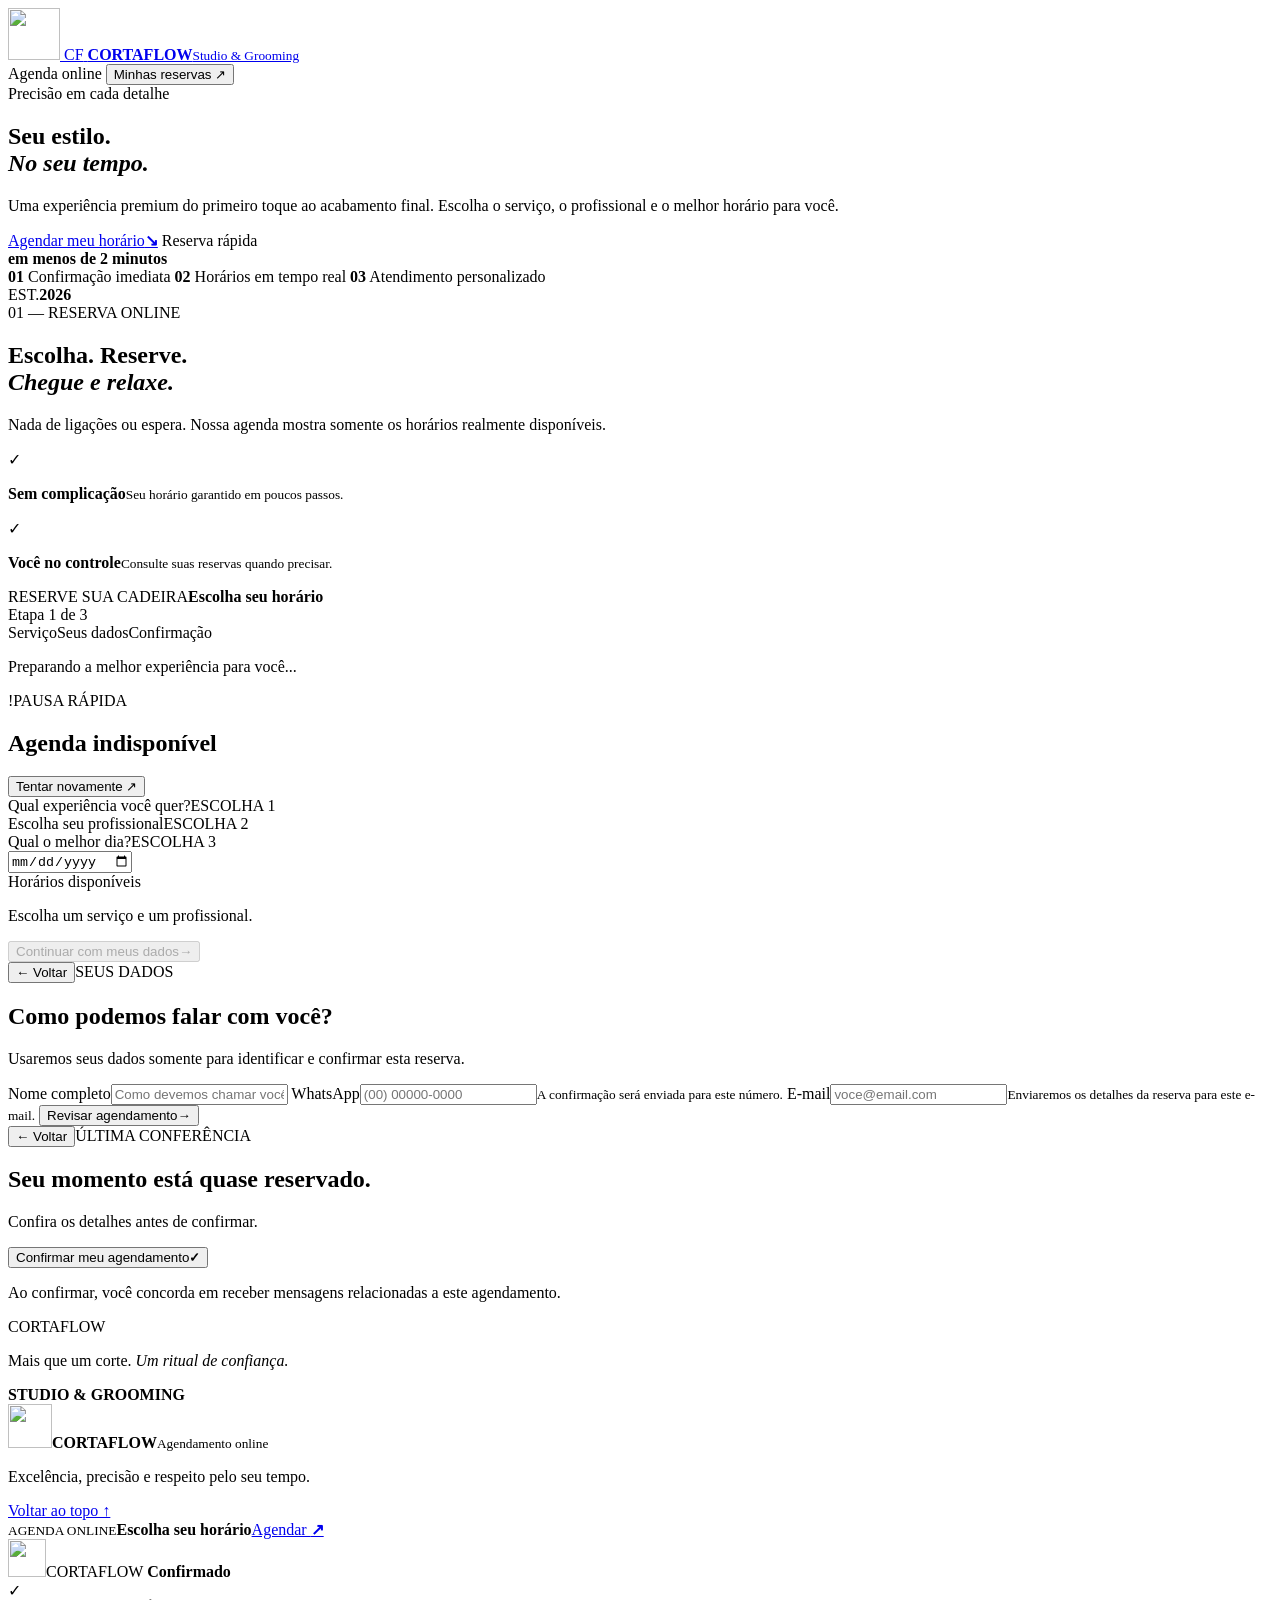
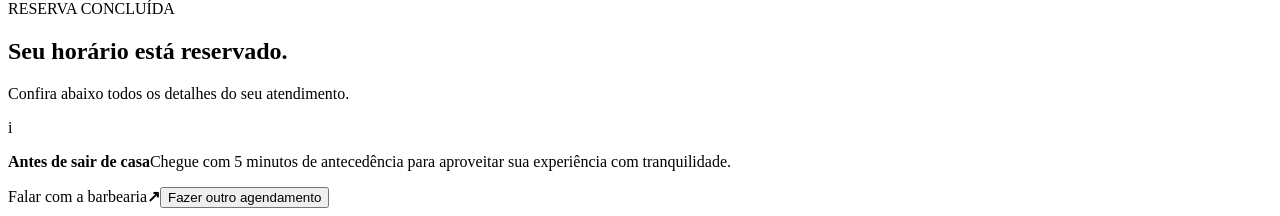
==== app/static/cliente.html @ 199b2a0b "Corrige horarios e melhora grafico de movimento" ====
<!doctype html>
<html lang="pt-BR">
<head>
  <meta charset="utf-8">
  <meta name="viewport" content="width=device-width, initial-scale=1, viewport-fit=cover">
  <meta name="theme-color" content="#0a0a09">
  <link rel="icon" type="image/png" sizes="any" href="/assets/favicon%20cortaflow.png?v=20260722">
  <link rel="apple-touch-icon" href="/assets/favicon%20cortaflow.png?v=20260722">
  <meta name="description" content="Agende seu corte, barba ou tratamento em poucos minutos.">
  <title>CortaFlow · Agendamento online</title>
  <link rel="preconnect" href="https://fonts.googleapis.com">
  <link rel="preconnect" href="https://fonts.gstatic.com" crossorigin>
  <link href="https://fonts.googleapis.com/css2?family=Inter:wght@400;500;600;700;800&family=Oswald:wght@500;600;700&display=swap" rel="stylesheet">
  <link rel="stylesheet" href="/cliente.css?v=20260729-booking-hours">
</head>
<body>
  <header class="topbar">
    <div class="topbar-inner">
      <a class="identity" href="#top" aria-label="Voltar ao início">
        <img class="identity-logo shop-logo" src="/assets/cortaflow-icon-default.png" alt="" width="52" height="52">
        <span id="shop-initials" class="visually-hidden">CF</span>
        <span class="identity-copy"><strong id="shop-name">CORTAFLOW</strong><small id="shop-address">Studio &amp; Grooming</small></span>
      </a>
      <div class="topbar-actions">
        <span class="status-chip"><i></i> Agenda online</span>
        <button class="text-button" id="find" type="button">Minhas reservas <span>↗</span></button>
      </div>
    </div>
  </header>

  <main id="top">
    <section class="hero" aria-labelledby="hero-title">
      <div class="hero-image" role="img" aria-label="Barbeiro finalizando o corte de um cliente"></div>
      <div class="hero-grain" aria-hidden="true"></div>
      <div class="hero-orbit orbit-a" aria-hidden="true"></div>
      <div class="hero-orbit orbit-b" aria-hidden="true"></div>
      <div class="hero-inner">
        <div class="hero-copy">
          <span class="eyebrow"><i></i> Precisão em cada detalhe</span>
          <h1 id="hero-title">Seu estilo.<br><em>No seu tempo.</em></h1>
          <p>Uma experiência premium do primeiro toque ao acabamento final. Escolha o serviço, o profissional e o melhor horário para você.</p>
          <div class="hero-actions">
            <a class="gold-button" href="#booking"><span>Agendar meu horário</span><b>↘</b></a>
            <span class="hero-caption">Reserva rápida<br><strong>em menos de 2 minutos</strong></span>
          </div>
          <div class="trust-row" aria-label="Benefícios">
            <span><b>01</b> Confirmação imediata</span>
            <span><b>02</b> Horários em tempo real</span>
            <span><b>03</b> Atendimento personalizado</span>
          </div>
        </div>
      </div>
      <div class="hero-signature" aria-hidden="true"><span>EST.</span><b>2026</b></div>
    </section>

    <section id="booking" class="booking-section" aria-label="Agendamento">
      <div class="booking-context">
        <span class="section-index">01 — RESERVA ONLINE</span>
        <h2>Escolha. Reserve.<br><em>Chegue e relaxe.</em></h2>
        <p>Nada de ligações ou espera. Nossa agenda mostra somente os horários realmente disponíveis.</p>
        <div class="booking-benefits">
          <div><span>✓</span><p><strong>Sem complicação</strong><small>Seu horário garantido em poucos passos.</small></p></div>
          <div><span>✓</span><p><strong>Você no controle</strong><small>Consulte suas reservas quando precisar.</small></p></div>
        </div>
      </div>

      <section class="booking-shell" aria-label="Formulário de agendamento">
        <div class="progress">
          <div class="progress-head">
            <div><span class="progress-kicker">RESERVE SUA CADEIRA</span><strong id="step-title">Escolha seu horário</strong></div>
            <span id="step-label">Etapa 1 de 3</span>
          </div>
          <div class="progress-track"><i id="progress-bar"></i></div>
          <div class="progress-steps" aria-hidden="true"><span class="active">Serviço</span><span>Seus dados</span><span>Confirmação</span></div>
        </div>

        <div id="loading" class="state"><span class="spinner"></span><p>Preparando a melhor experiência para você...</p></div>
        <div id="fatal" class="state hidden"><span class="state-icon">!</span><span class="progress-kicker">PAUSA RÁPIDA</span><h2>Agenda indisponível</h2><p id="fatal-message"></p><button type="button" onclick="location.reload()">Tentar novamente <span>↗</span></button></div>
        <div id="flow" class="hidden">
          <section class="step" data-step="1">
            <div class="field-block"><div class="field-heading"><label>Qual experiência você quer?</label><span class="field-hint">ESCOLHA 1</span></div><div id="services" class="service-list"></div></div>
            <div id="barber-block" class="field-block muted-block"><div class="field-heading"><label>Escolha seu profissional</label><span class="field-hint">ESCOLHA 2</span></div><div id="barbers" class="professional-list"></div></div>
            <div id="date-block" class="field-block muted-block"><div class="field-heading"><label for="date">Qual o melhor dia?</label><span class="field-hint">ESCOLHA 3</span></div><input id="date" type="date"></div>
            <div id="time-block" class="field-block muted-block"><div class="field-row"><label>Horários disponíveis</label><small id="slot-count"></small></div><div id="slots" class="slot-grid"><p class="helper">Escolha um serviço e um profissional.</p></div></div>
            <button id="to-details" class="primary booking-cta" type="button" disabled><span>Continuar com meus dados</span><b>→</b></button>
          </section>

          <section class="step hidden" data-step="2">
            <button class="back" type="button" data-back="1">← Voltar</button><span class="step-kicker">SEUS DADOS</span><h2>Como podemos falar com você?</h2><p class="description">Usaremos seus dados somente para identificar e confirmar esta reserva.</p>
            <label class="input-label" for="name">Nome completo<input id="name" autocomplete="name" required placeholder="Como devemos chamar você?"></label>
            <label class="input-label" for="phone">WhatsApp<input id="phone" type="tel" inputmode="tel" autocomplete="tel" required placeholder="(00) 00000-0000"><small>A confirmação será enviada para este número.</small></label>
            <label class="input-label" for="client-email">E-mail<input id="client-email" type="email" inputmode="email" autocomplete="email" required placeholder="voce@email.com"><small>Enviaremos os detalhes da reserva para este e-mail.</small></label>
            <button id="to-review" class="primary" type="button"><span>Revisar agendamento</span><b>→</b></button>
          </section>

          <section class="step hidden" data-step="3">
            <button class="back" type="button" data-back="2">← Voltar</button><span class="step-kicker">ÚLTIMA CONFERÊNCIA</span><h2>Seu momento está quase reservado.</h2><p class="description">Confira os detalhes antes de confirmar.</p><div id="review" class="review"></div><button id="confirm" class="primary" type="button"><span>Confirmar meu agendamento</span><b>✓</b></button><p class="legal">Ao confirmar, você concorda em receber mensagens relacionadas a este agendamento.</p>
          </section>
          <p id="error" class="error" role="alert"></p>
        </div>
      </section>
    </section>

    <section class="experience-strip" aria-label="Experiência CortaFlow">
      <span class="shop-brand-name">CORTAFLOW</span><p>Mais que um corte. <em>Um ritual de confiança.</em></p><b>STUDIO &amp; GROOMING</b>
    </section>
  </main>

  <footer><div class="footer-inner"><div class="footer-brand"><img class="shop-logo" src="/assets/cortaflow-icon-default.png" alt="" width="44" height="44"><span><strong class="shop-brand-name">CORTAFLOW</strong><small>Agendamento online</small></span></div><p>Excelência, precisão e respeito pelo seu tempo.</p><a href="#top">Voltar ao topo ↑</a></div></footer>

  <div class="mobile-reserve-bar"><span><small>AGENDA ONLINE</small><strong>Escolha seu horário</strong></span><a href="#booking">Agendar <b>↗</b></a></div>

  <section id="success" class="success-overlay hidden" aria-live="polite">
    <div class="success-card">
      <div class="success-brand"><img class="shop-logo" src="/assets/cortaflow-icon-default.png" alt="" width="38" height="38"><span class="shop-brand-name">CORTAFLOW</span><strong><i></i> Confirmado</strong></div>
      <div class="success-icon">✓</div>
      <span class="step-kicker">RESERVA CONCLUÍDA</span>
      <h2>Seu horário está reservado.</h2>
      <p>Confira abaixo todos os detalhes do seu atendimento.</p>
      <div id="summary" class="summary"></div>
      <div class="reservation-guidance"><span>i</span><p><b>Antes de sair de casa</b>Chegue com 5 minutos de antecedência para aproveitar sua experiência com tranquilidade.</p></div>
      <div class="success-actions"><a id="whatsapp" class="primary link-button" target="_blank" rel="noopener"><span>Falar com a barbearia</span><b>↗</b></a><button class="secondary restart" type="button" onclick="location.reload()">Fazer outro agendamento</button></div>
    </div>
  </section>

  <dialog id="lookup"><form method="dialog"><div class="dialog-head"><div><span class="step-kicker">CONSULTA RÁPIDA</span><h2>Minhas reservas</h2></div><button value="cancel" class="close" type="submit" aria-label="Fechar">×</button></div><p class="dialog-copy">Use o mesmo WhatsApp informado no agendamento.</p><label class="input-label" for="lookup-phone">Telefone<input id="lookup-phone" type="tel" inputmode="tel" autocomplete="tel" placeholder="(00) 00000-0000"></label><button id="lookup-submit" type="button" class="primary"><span>Consultar agora</span><b>→</b></button><div id="lookup-result"></div></form></dialog>
  <script src="/cliente.js?v=20260729-booking-hours"></script>
</body>
</html>
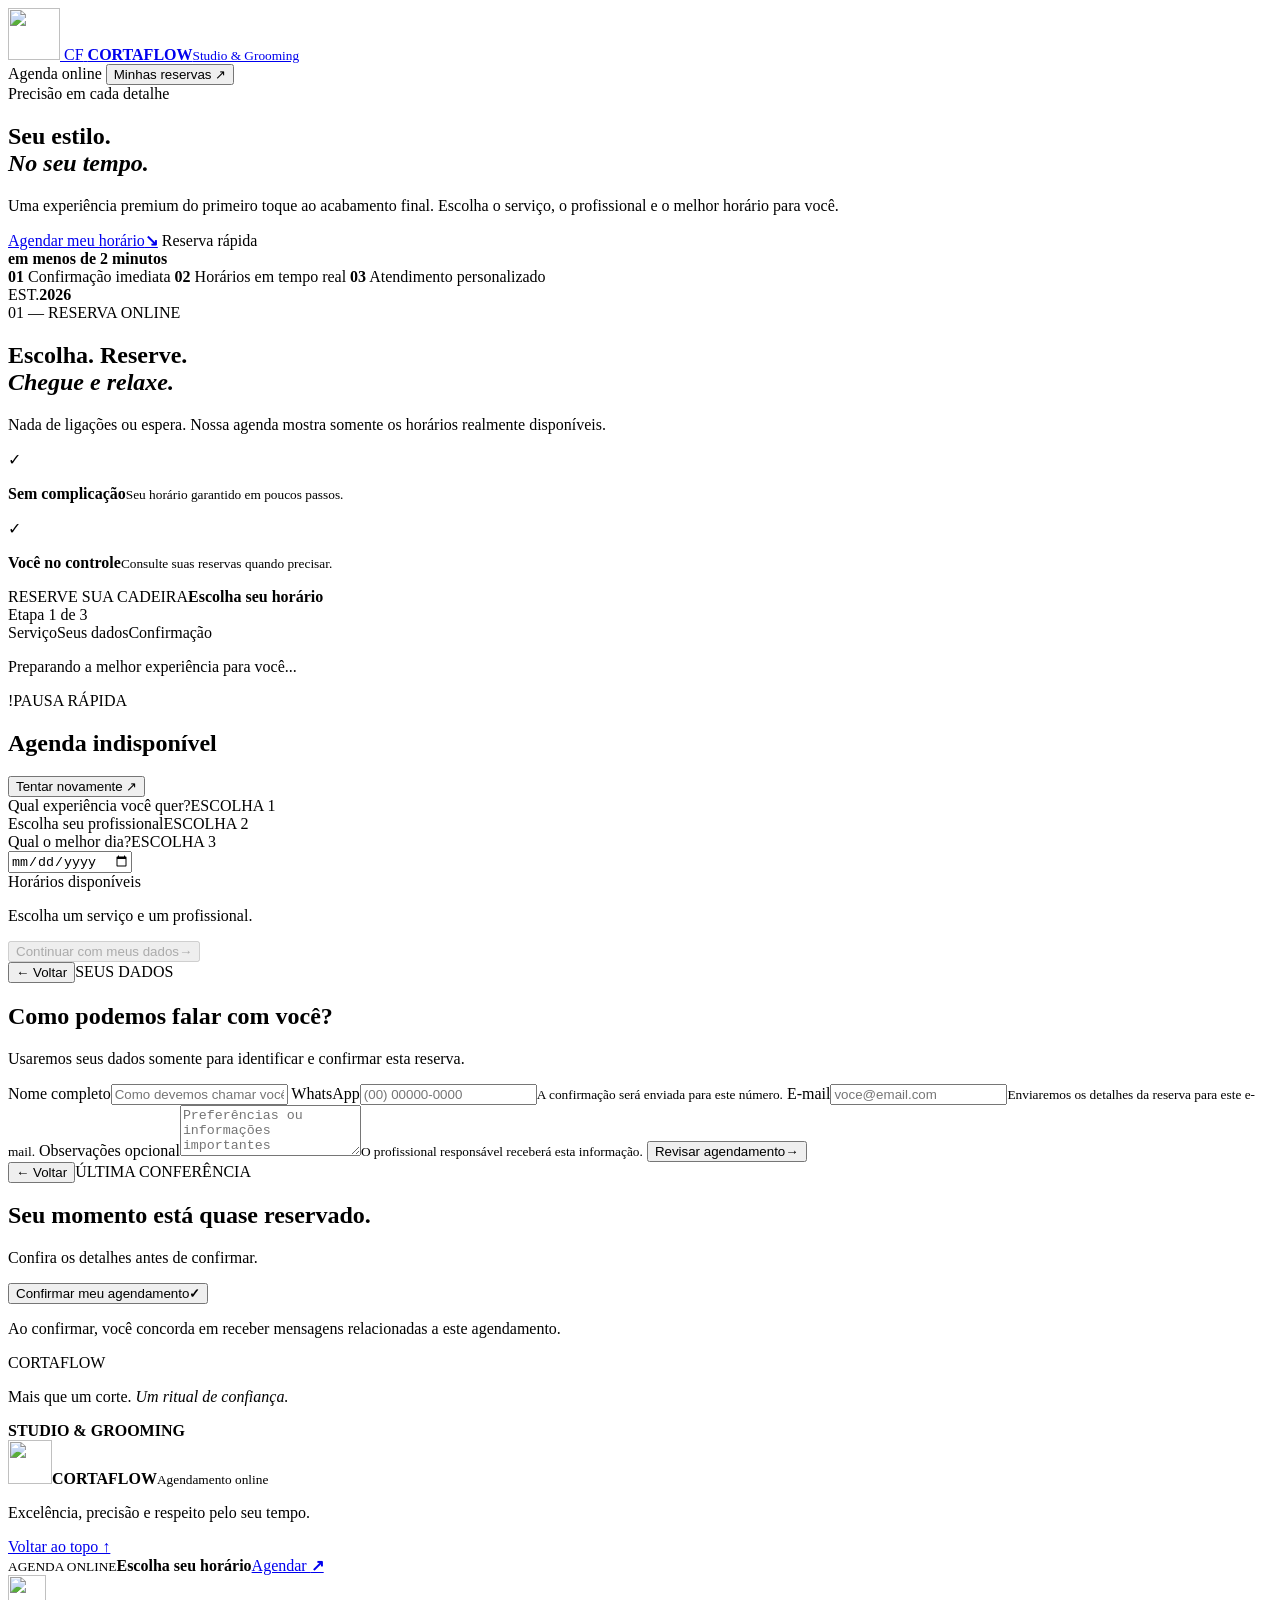
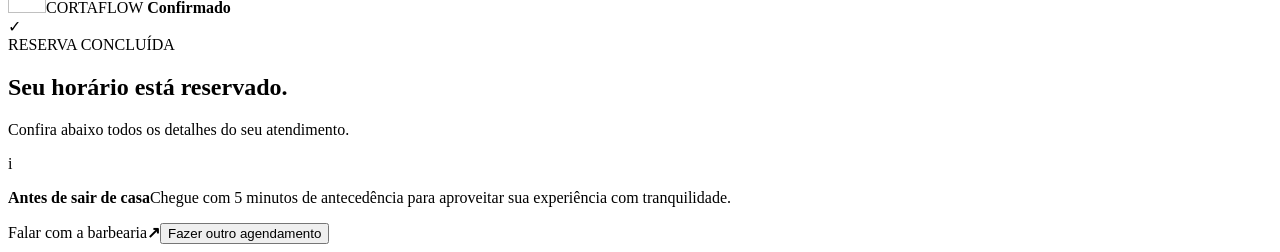
==== commit 2b189ad3: "feat: adiciona notificacoes de barbeiros e PWA" ====
--- a/app/static/cliente.html
+++ b/app/static/cliente.html
@@ -4,14 +4,16 @@
   <meta charset="utf-8">
   <meta name="viewport" content="width=device-width, initial-scale=1, viewport-fit=cover">
   <meta name="theme-color" content="#0a0a09">
-  <link rel="icon" type="image/png" sizes="any" href="/assets/favicon%20cortaflow.png?v=20260722">
-  <link rel="apple-touch-icon" href="/assets/favicon%20cortaflow.png?v=20260722">
+  <link rel="manifest" href="/manifest.webmanifest">
+  <link rel="icon" type="image/png" sizes="32x32" href="/icons/favicon-32.png">
+  <link rel="icon" href="/icons/favicon.ico">
+  <link rel="apple-touch-icon" sizes="180x180" href="/icons/apple-touch-icon.png">
   <meta name="description" content="Agende seu corte, barba ou tratamento em poucos minutos.">
   <title>CortaFlow · Agendamento online</title>
   <link rel="preconnect" href="https://fonts.googleapis.com">
   <link rel="preconnect" href="https://fonts.gstatic.com" crossorigin>
   <link href="https://fonts.googleapis.com/css2?family=Inter:wght@400;500;600;700;800&family=Oswald:wght@500;600;700&display=swap" rel="stylesheet">
-  <link rel="stylesheet" href="/cliente.css?v=20260729-booking-hours">
+  <link rel="stylesheet" href="/cliente.css?v=20260729-barber-email-pwa">
 </head>
 <body>
   <header class="topbar">
@@ -78,7 +80,7 @@
         <div id="fatal" class="state hidden"><span class="state-icon">!</span><span class="progress-kicker">PAUSA RÁPIDA</span><h2>Agenda indisponível</h2><p id="fatal-message"></p><button type="button" onclick="location.reload()">Tentar novamente <span>↗</span></button></div>
         <div id="flow" class="hidden">
           <section class="step" data-step="1">
-            <div class="field-block"><div class="field-heading"><label>Qual experiência você quer?</label><span class="field-hint">ESCOLHA 1</span></div><div id="services" class="service-list"></div></div>
+            <div class="field-block"><div class="field-heading"><label>Qual experiência você quer?</label><span class="field-hint">ESCOLHA 1</span></div><div id="services" class="service-list" role="radiogroup" aria-label="Escolha um serviço"></div></div>
             <div id="barber-block" class="field-block muted-block"><div class="field-heading"><label>Escolha seu profissional</label><span class="field-hint">ESCOLHA 2</span></div><div id="barbers" class="professional-list"></div></div>
             <div id="date-block" class="field-block muted-block"><div class="field-heading"><label for="date">Qual o melhor dia?</label><span class="field-hint">ESCOLHA 3</span></div><input id="date" type="date"></div>
             <div id="time-block" class="field-block muted-block"><div class="field-row"><label>Horários disponíveis</label><small id="slot-count"></small></div><div id="slots" class="slot-grid"><p class="helper">Escolha um serviço e um profissional.</p></div></div>
@@ -90,6 +92,7 @@
             <label class="input-label" for="name">Nome completo<input id="name" autocomplete="name" required placeholder="Como devemos chamar você?"></label>
             <label class="input-label" for="phone">WhatsApp<input id="phone" type="tel" inputmode="tel" autocomplete="tel" required placeholder="(00) 00000-0000"><small>A confirmação será enviada para este número.</small></label>
             <label class="input-label" for="client-email">E-mail<input id="client-email" type="email" inputmode="email" autocomplete="email" required placeholder="voce@email.com"><small>Enviaremos os detalhes da reserva para este e-mail.</small></label>
+            <label class="input-label" for="observations">Observações <span class="optional-label">opcional</span><textarea id="observations" maxlength="500" rows="3" placeholder="Preferências ou informações importantes"></textarea><small>O profissional responsável receberá esta informação.</small></label>
             <button id="to-review" class="primary" type="button"><span>Revisar agendamento</span><b>→</b></button>
           </section>
 
@@ -124,6 +127,6 @@
   </section>
 
   <dialog id="lookup"><form method="dialog"><div class="dialog-head"><div><span class="step-kicker">CONSULTA RÁPIDA</span><h2>Minhas reservas</h2></div><button value="cancel" class="close" type="submit" aria-label="Fechar">×</button></div><p class="dialog-copy">Use o mesmo WhatsApp informado no agendamento.</p><label class="input-label" for="lookup-phone">Telefone<input id="lookup-phone" type="tel" inputmode="tel" autocomplete="tel" placeholder="(00) 00000-0000"></label><button id="lookup-submit" type="button" class="primary"><span>Consultar agora</span><b>→</b></button><div id="lookup-result"></div></form></dialog>
-  <script src="/cliente.js?v=20260729-booking-hours"></script>
+  <script src="/cliente.js?v=20260729-barber-email-pwa"></script>
 </body>
 </html>
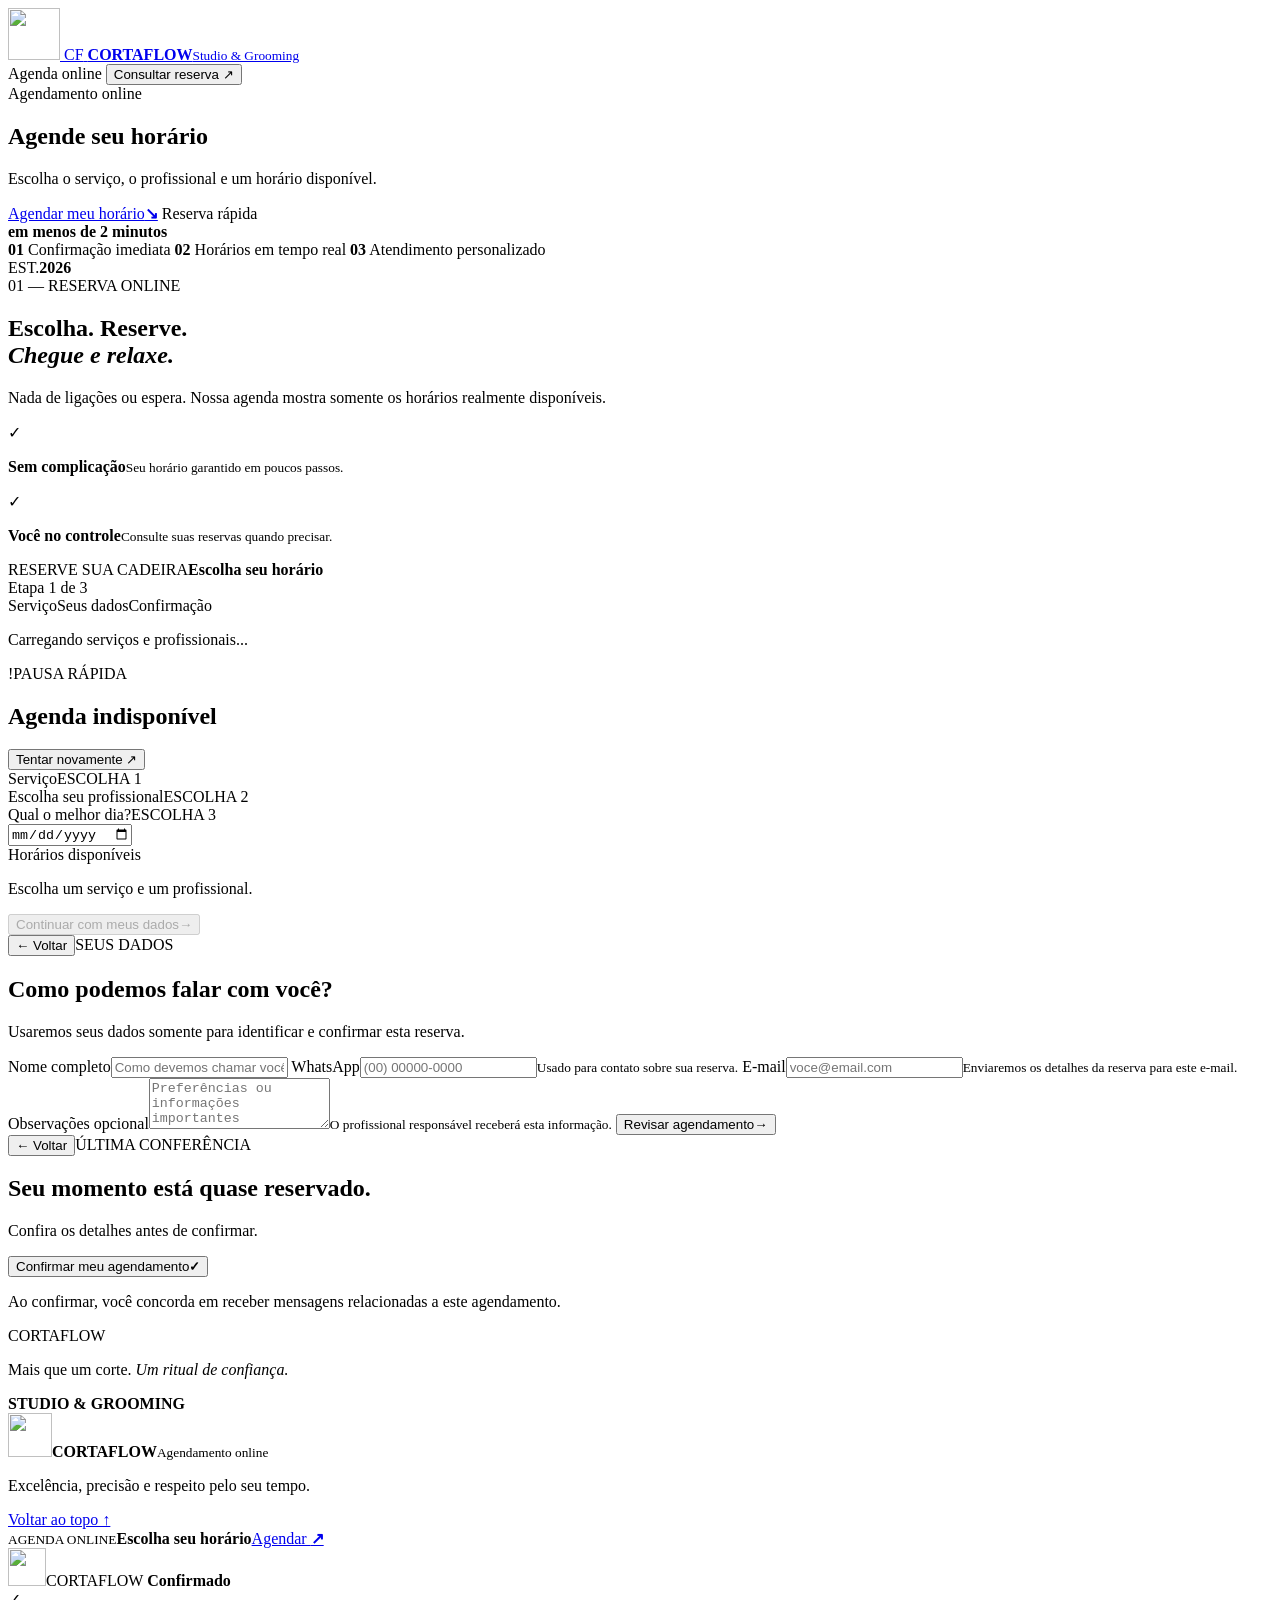
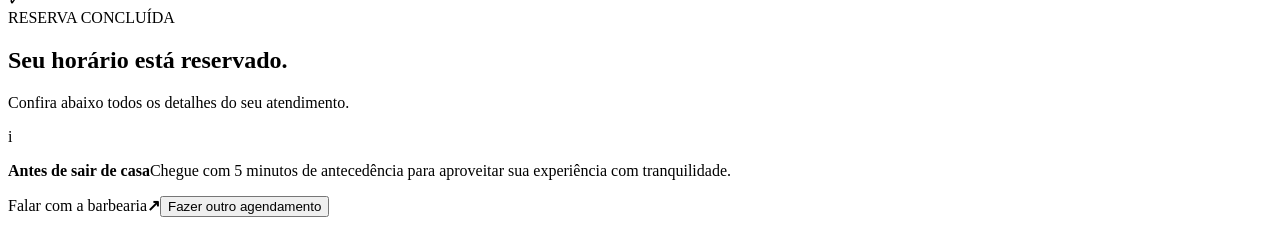
==== commit 1e366318: "feat: redesign completo do painel e agendamento + correções de segurança, RLS e dependências" ====
--- a/app/static/cliente.html
+++ b/app/static/cliente.html
@@ -5,17 +5,18 @@
   <meta name="viewport" content="width=device-width, initial-scale=1, viewport-fit=cover">
   <meta name="theme-color" content="#0a0a09">
   <link rel="manifest" href="/manifest.webmanifest">
-  <link rel="icon" type="image/png" sizes="32x32" href="/icons/favicon-32.png">
-  <link rel="icon" href="/icons/favicon.ico">
+  <link rel="icon" type="image/png" sizes="32x32" href="/icons/favicon-32.png?v=20260801-round">
+  <link rel="icon" href="/icons/favicon.ico?v=20260801-round">
   <link rel="apple-touch-icon" sizes="180x180" href="/icons/apple-touch-icon.png">
   <meta name="description" content="Agende seu corte, barba ou tratamento em poucos minutos.">
   <title>CortaFlow · Agendamento online</title>
   <link rel="preconnect" href="https://fonts.googleapis.com">
   <link rel="preconnect" href="https://fonts.gstatic.com" crossorigin>
   <link href="https://fonts.googleapis.com/css2?family=Inter:wght@400;500;600;700;800&family=Oswald:wght@500;600;700&display=swap" rel="stylesheet">
-  <link rel="stylesheet" href="/cliente.css?v=20260729-barber-email-pwa">
+  <link rel="stylesheet" href="/cliente.css?v=20260801-maps-v3">
+  <link rel="stylesheet" href="/product-system.css?v=20260930">
 </head>
-<body>
+<body data-product="booking">
   <header class="topbar">
     <div class="topbar-inner">
       <a class="identity" href="#top" aria-label="Voltar ao início">
@@ -25,7 +26,7 @@
       </a>
       <div class="topbar-actions">
         <span class="status-chip"><i></i> Agenda online</span>
-        <button class="text-button" id="find" type="button">Minhas reservas <span>↗</span></button>
+        <button class="text-button" id="find" type="button">Consultar reserva <span>↗</span></button>
       </div>
     </div>
   </header>
@@ -38,9 +39,9 @@
       <div class="hero-orbit orbit-b" aria-hidden="true"></div>
       <div class="hero-inner">
         <div class="hero-copy">
-          <span class="eyebrow"><i></i> Precisão em cada detalhe</span>
-          <h1 id="hero-title">Seu estilo.<br><em>No seu tempo.</em></h1>
-          <p>Uma experiência premium do primeiro toque ao acabamento final. Escolha o serviço, o profissional e o melhor horário para você.</p>
+          <span class="eyebrow">Agendamento online</span>
+          <h1 id="hero-title">Agende seu horário</h1>
+          <p>Escolha o serviço, o profissional e um horário disponível.</p>
           <div class="hero-actions">
             <a class="gold-button" href="#booking"><span>Agendar meu horário</span><b>↘</b></a>
             <span class="hero-caption">Reserva rápida<br><strong>em menos de 2 minutos</strong></span>
@@ -76,11 +77,11 @@
           <div class="progress-steps" aria-hidden="true"><span class="active">Serviço</span><span>Seus dados</span><span>Confirmação</span></div>
         </div>
 
-        <div id="loading" class="state"><span class="spinner"></span><p>Preparando a melhor experiência para você...</p></div>
-        <div id="fatal" class="state hidden"><span class="state-icon">!</span><span class="progress-kicker">PAUSA RÁPIDA</span><h2>Agenda indisponível</h2><p id="fatal-message"></p><button type="button" onclick="location.reload()">Tentar novamente <span>↗</span></button></div>
+        <div id="loading" class="state" role="status"><span class="spinner"></span><p>Carregando serviços e profissionais...</p></div>
+        <div id="fatal" class="state hidden"><span class="state-icon">!</span><span class="progress-kicker">PAUSA RÁPIDA</span><h2>Agenda indisponível</h2><p id="fatal-message"></p><button type="button" data-reload-page>Tentar novamente <span>↗</span></button></div>
         <div id="flow" class="hidden">
           <section class="step" data-step="1">
-            <div class="field-block"><div class="field-heading"><label>Qual experiência você quer?</label><span class="field-hint">ESCOLHA 1</span></div><div id="services" class="service-list" role="radiogroup" aria-label="Escolha um serviço"></div></div>
+            <div class="field-block"><div class="field-heading"><label>Serviço</label><span class="field-hint">ESCOLHA 1</span></div><div id="services" class="service-list" role="radiogroup" aria-label="Escolha um serviço"></div></div>
             <div id="barber-block" class="field-block muted-block"><div class="field-heading"><label>Escolha seu profissional</label><span class="field-hint">ESCOLHA 2</span></div><div id="barbers" class="professional-list"></div></div>
             <div id="date-block" class="field-block muted-block"><div class="field-heading"><label for="date">Qual o melhor dia?</label><span class="field-hint">ESCOLHA 3</span></div><input id="date" type="date"></div>
             <div id="time-block" class="field-block muted-block"><div class="field-row"><label>Horários disponíveis</label><small id="slot-count"></small></div><div id="slots" class="slot-grid"><p class="helper">Escolha um serviço e um profissional.</p></div></div>
@@ -90,7 +91,7 @@
           <section class="step hidden" data-step="2">
             <button class="back" type="button" data-back="1">← Voltar</button><span class="step-kicker">SEUS DADOS</span><h2>Como podemos falar com você?</h2><p class="description">Usaremos seus dados somente para identificar e confirmar esta reserva.</p>
             <label class="input-label" for="name">Nome completo<input id="name" autocomplete="name" required placeholder="Como devemos chamar você?"></label>
-            <label class="input-label" for="phone">WhatsApp<input id="phone" type="tel" inputmode="tel" autocomplete="tel" required placeholder="(00) 00000-0000"><small>A confirmação será enviada para este número.</small></label>
+            <label class="input-label" for="phone">WhatsApp<input id="phone" type="tel" inputmode="tel" autocomplete="tel" required placeholder="(00) 00000-0000"><small>Usado para contato sobre sua reserva.</small></label>
             <label class="input-label" for="client-email">E-mail<input id="client-email" type="email" inputmode="email" autocomplete="email" required placeholder="voce@email.com"><small>Enviaremos os detalhes da reserva para este e-mail.</small></label>
             <label class="input-label" for="observations">Observações <span class="optional-label">opcional</span><textarea id="observations" maxlength="500" rows="3" placeholder="Preferências ou informações importantes"></textarea><small>O profissional responsável receberá esta informação.</small></label>
             <button id="to-review" class="primary" type="button"><span>Revisar agendamento</span><b>→</b></button>
@@ -122,11 +123,11 @@
       <p>Confira abaixo todos os detalhes do seu atendimento.</p>
       <div id="summary" class="summary"></div>
       <div class="reservation-guidance"><span>i</span><p><b>Antes de sair de casa</b>Chegue com 5 minutos de antecedência para aproveitar sua experiência com tranquilidade.</p></div>
-      <div class="success-actions"><a id="whatsapp" class="primary link-button" target="_blank" rel="noopener"><span>Falar com a barbearia</span><b>↗</b></a><button class="secondary restart" type="button" onclick="location.reload()">Fazer outro agendamento</button></div>
+      <div class="success-actions"><a id="whatsapp" class="primary link-button" target="_blank" rel="noopener"><span>Falar com a barbearia</span><b>↗</b></a><button class="secondary restart" type="button" data-reload-page>Fazer outro agendamento</button></div>
     </div>
   </section>
 
   <dialog id="lookup"><form method="dialog"><div class="dialog-head"><div><span class="step-kicker">CONSULTA RÁPIDA</span><h2>Minhas reservas</h2></div><button value="cancel" class="close" type="submit" aria-label="Fechar">×</button></div><p class="dialog-copy">Use o mesmo WhatsApp informado no agendamento.</p><label class="input-label" for="lookup-phone">Telefone<input id="lookup-phone" type="tel" inputmode="tel" autocomplete="tel" placeholder="(00) 00000-0000"></label><button id="lookup-submit" type="button" class="primary"><span>Consultar agora</span><b>→</b></button><div id="lookup-result"></div></form></dialog>
-  <script src="/cliente.js?v=20260729-barber-email-pwa"></script>
+  <script src="/cliente.js?v=20260801-maps-v3"></script>
 </body>
 </html>
